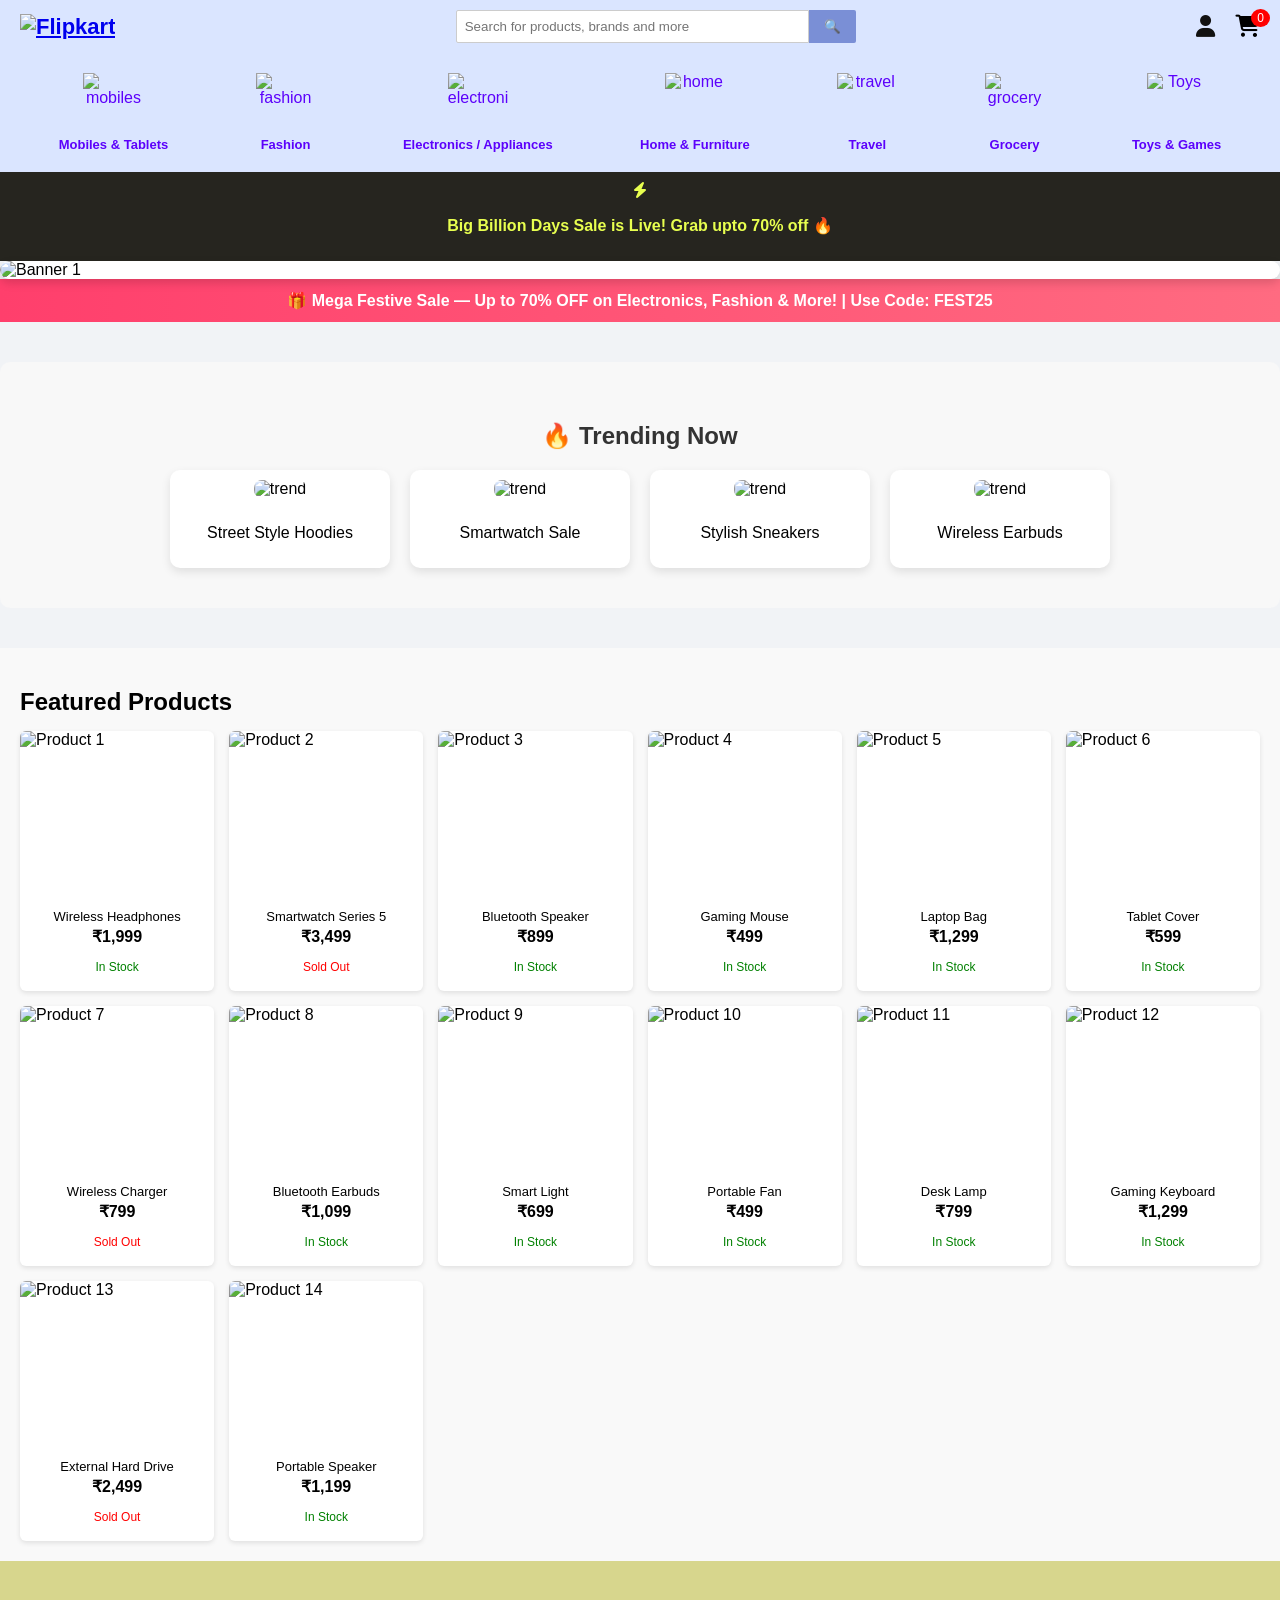
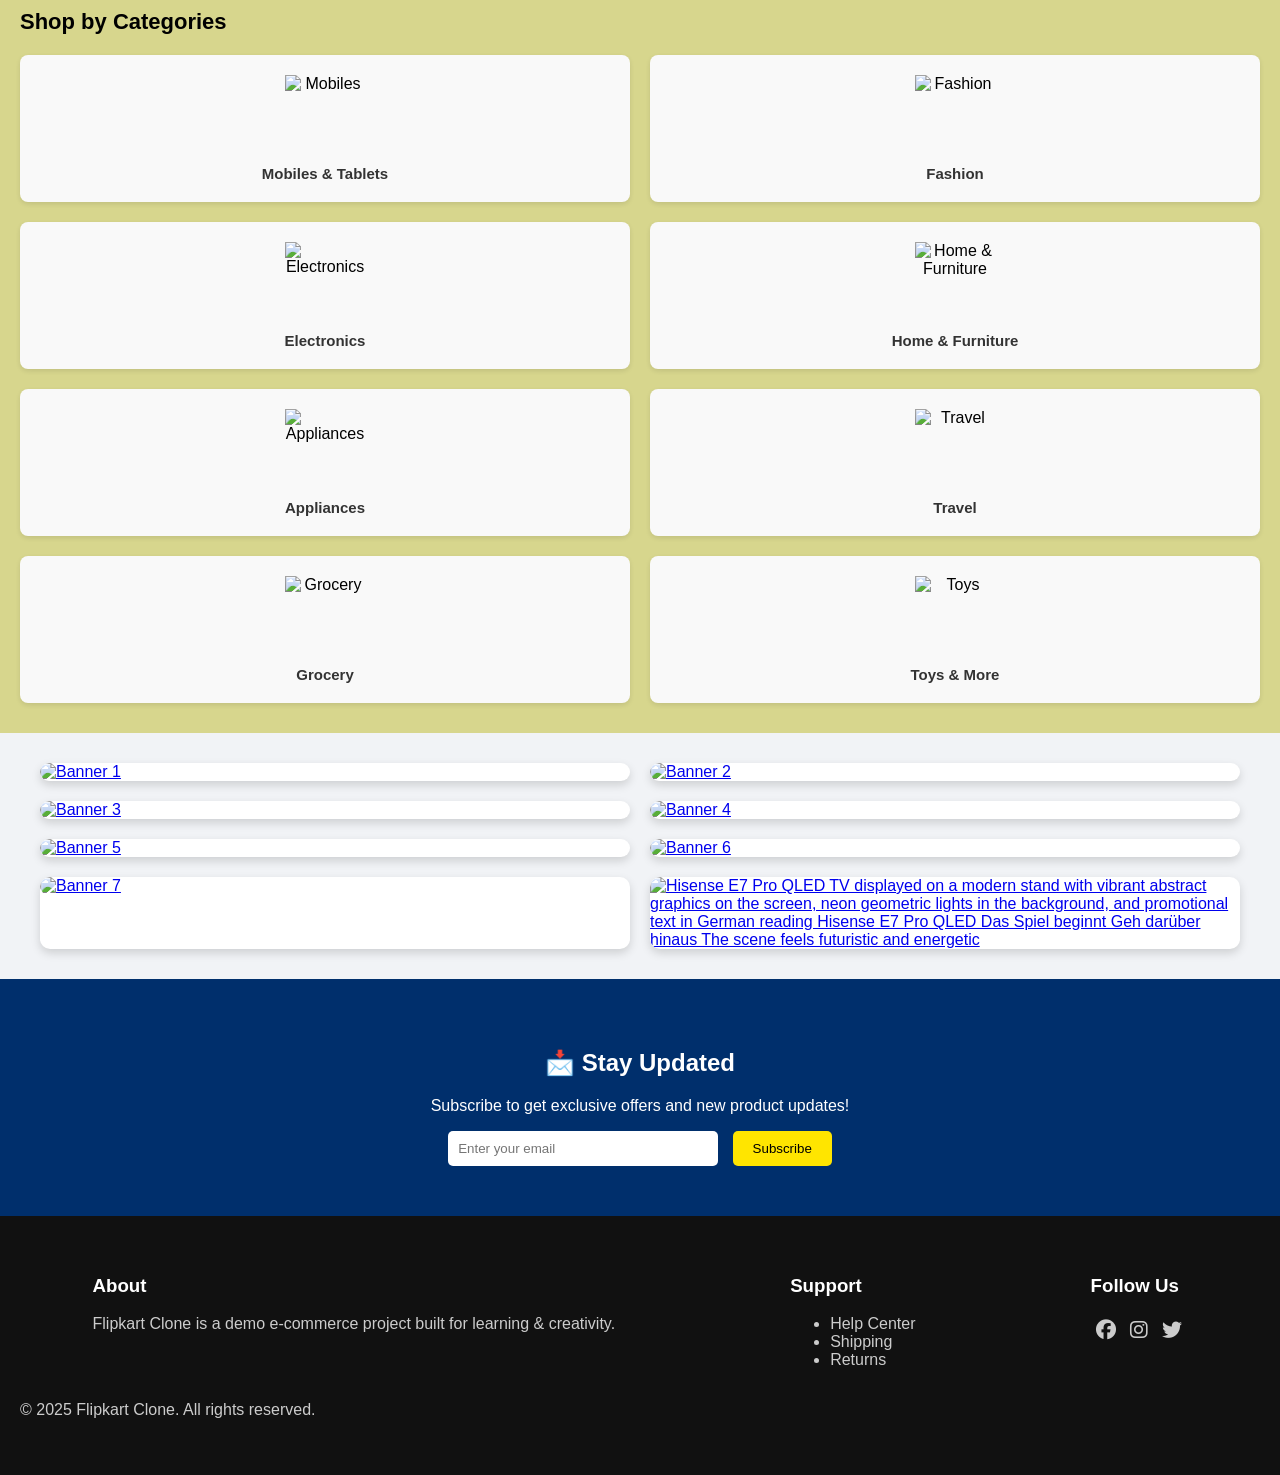
==== index.html @ 614ba8a5 "Flipkart Clone" ====
<!DOCTYPE html>
<html lang="en">
<head>
  <meta charset="UTF-8">
  <title>Flipkart Clone</title>
  <link rel="stylesheet" href="styles.css">
  <link rel="stylesheet" href="https://cdnjs.cloudflare.com/ajax/libs/font-awesome/6.4.0/css/all.min.css" />
</head>
<style></style>
<body>

 <!-- NAVIGATION -->
<nav class="navbar">
  <div class="logo">
    <a href="index.html"><img src="photos/Flipcart.svg" alt="Flipkart"></a>
  </div>

  <div class="search-bar">
    <input type="text" placeholder="Search for products, brands and more">
    <button>🔍</button>
  </div>

  <div class="nav-icons">
    <!-- ACCOUNT DROPDOWN -->
    <div class="account-dropdown">
      <a href="account.html" class="account-link">
        <i class="fas fa-user"></i>
      </a>
      <div class="dropdown-menu">
        <p>👋 Welcome, User</p>
        <a href="account.html">My Profile</a>
        <a href="#">My Orders</a>
        <a href="#">Wishlist</a>
        <a href="#">Settings</a>
        <hr>
        <a href="#" class="logout">Logout</a>
      </div>
    </div>

    <!-- CART ICON -->
    <a href="cart.html" class="cart-link">
      <i class="fas fa-shopping-cart"></i>
      <span class="cart-badge">0</span>
    </a>
  </div>
</nav>


<!-- CATEGORY SECTION -->
<div class="categories">

  <!-- Mobiles -->
  <div class="cat-item">
    <a href="mobiles.html" class="cat">
      <img src="photos/responsive_423868.png" alt="mobiles">
      <p>Mobiles & Tablets</p>
    </a>
    <div class="sub-menu">
      <a href="smartphones.html">Smartphones</a>
      <a href="tablets.html">Tablets</a>
      <a href="mobile-accessories.html">Smart Watches</a>
    </div>
  </div>

  <!-- Fashion -->
  <div class="cat-item">
    <a href="fashion.html" class="cat">
      <img src="photos/brand_7417708.png" alt="fashion">
      <p>Fashion</p>
    </a>
    <div class="sub-menu">
      <a href="mens-wear.html">Men's Wear</a>
      <a href="womens-wear.html">Women's Wear</a>
      <a href="kids-fashion.html">Kids Fashion</a>
      <a href="footwear.html">Footwear</a>
    </div>
  </div>

  <!-- Electronics / Appliances -->
  <div class="cat-item">
    <a href="electronics.html" class="cat">
      <img src="photos/headphone_8869012.png" alt="electronics">
      <p>Electronics / Appliances</p>
    </a>
    <div class="sub-menu">
      <p style="font-weight:bold; text-align:center; color:#5c01fb; margin:5px 0;">Electronics</p>
      <a href="laptops.html">Laptops</a>
      <a href="audio.html">Headphones & Audio</a>
      <a href="cameras.html">Cameras</a>
      <hr style="margin:6px 0; border:0; border-top:1px solid #ccc;">
      <p style="font-weight:bold; text-align:center; color:#5c01fb; margin:5px 0;">Appliances</p>
      <a href="washing-machines.html">Washing Machines</a>
      <a href="refrigerators.html">Refrigerators</a>
      <a href="microwaves.html">Microwaves</a>
    </div>
  </div>

  <!-- Home -->
  <div class="cat-item">
    <a href="home.html" class="cat">
      <img src="photos/furniture_2603741.png" alt="home">
      <p>Home & Furniture</p>
    </a>
    <div class="sub-menu">
      <a href="furniture.html">Furniture</a>
      <a href="decor.html">Home Decor</a>
      <a href="kitchen.html">Kitchen Essentials</a>
    </div>
  </div>

  <!-- Travel -->
  <div class="cat-item">
    <a href="travel.html" class="cat">
      <img src="photos/svg_11499703.png" alt="travel">
      <p>Travel</p>
    </a>
    <div class="sub-menu">
      <a href="flights.html">Flights</a>
      <a href="trains.html">Trains</a>
      <a href="buses.html">Buses</a>
    </div>
  </div>

  <!-- Grocery -->
  <div class="cat-item">
    <a href="grocery.html" class="cat">
      <img src="photos/shopping-bag_3514242.png" alt="grocery">
      <p>Grocery</p>
    </a>
    <div class="sub-menu">
      <a href="fruits.html">Fruits</a>
      <a href="vegetables.html">Vegetables</a>
      <a href="daily-needs.html">Daily Needs</a>
    </div>
  </div>

  <!-- Toys -->
  <div class="cat-item">
    <a href="toys.html" class="cat">
      <img src="photos/tricycle_2308038.png" alt="Toys">
      <p>Toys & Games</p>
    </a>
    <div class="sub-menu">
      <a href="outdoor-toys.html">Outdoor Toys</a>
      <a href="educational-toys.html">Educational Toys</a>
      <a href="action-figures.html">Action Figures</a>
      <a href="puzzles.html">Puzzles</a>
    </div>
  </div>

</div>


  <!-- OFFER STRIP -->
  <section class="offers">
    <div class="offer-box">
      <i class="fa-solid fa-bolt"></i>
      <p>Big Billion Days Sale is Live! Grab upto 70% off 🔥</p>
    </div>
  </section>

<!-- BANNER / SLIDER -->
<div class="banner">
  <div class="slides">
    <img src="banner/3f18bdad72263ca1a912f7f2d5699827.jpg" class="active" alt="Banner 1">
    <img src="banner/40c37e7dae68017805ef7e888461870e.jpg" alt="Banner 2">
    <img src="banner/e4dcd8a80475b99cef4d66dc8df94909.jpg" alt="Banner 3">
  </div>
</div>



  <!-- ===== DEALS STRIP ===== -->
<div class="deal-strip">
  🎁 Mega Festive Sale — Up to <strong>70% OFF</strong> on Electronics, Fashion & More! | Use Code: <b>FEST25</b>
</div>

  <!-- TRENDING SECTION -->
  <section class="trending">
    <h2>🔥 Trending Now</h2>
    <div class="trending-grid">
      <div class="trend-card">
        <img src="product-images/winterjacket.jpg" alt="trend">
        <p>Street Style Hoodies</p>
      </div>
      <div class="trend-card">
        <img src="product-images/smartwatch.jpg" alt="trend">
        <p>Smartwatch Sale</p>
      </div>
      <div class="trend-card">
        <img src="product-images/Sneakers.jpg" alt="trend">
        <p>Stylish Sneakers</p>
      </div>
      <div class="trend-card">
        <img src="product-images/earbuds.jpg" alt="trend">
        <p>Wireless Earbuds</p>
      </div>
    </div>
  </section>

  <!-- PRODUCT CARDS SECTION -->
<section class="featured-products">
  <h2>Featured Products</h2>
  <div class="featured-grid">
    <div class="featured-card">
      <div class="img-container">
        <img src="product-images/headphone.jpg" alt="Product 1">
      </div>
      <div class="product-info">
        <p class="product-name">Wireless Headphones</p>
        <p class="product-price">₹1,999</p>
        <p class="product-stock in-stock">In Stock</p>
      </div>
    </div>

    <div class="featured-card">
      <div class="img-container">
        <img src="product-images/smartwatch.jpg" alt="Product 2">
      </div>
      <div class="product-info">
        <p class="product-name">Smartwatch Series 5</p>
        <p class="product-price">₹3,499</p>
        <p class="product-stock sold-out">Sold Out</p>
      </div>
    </div>

    <div class="featured-card">
      <div class="img-container">
        <img src="product-images/bluetooth speaker.jpg" alt="Product 3">
      </div>
      <div class="product-info">
        <p class="product-name">Bluetooth Speaker</p>
        <p class="product-price">₹899</p>
        <p class="product-stock in-stock">In Stock</p>
      </div>
    </div>

    <div class="featured-card">
      <div class="img-container">
        <img src="product-images/mouse.jpg" alt="Product 4">
      </div>
      <div class="product-info">
        <p class="product-name">Gaming Mouse</p>
        <p class="product-price">₹499</p>
        <p class="product-stock in-stock">In Stock</p>
      </div>
    </div>

    <div class="featured-card">
      <div class="img-container">
        <img src="product-images/laptop bag.jpg" alt="Product 5">
      </div>
      <div class="product-info">
        <p class="product-name">Laptop Bag</p>
        <p class="product-price">₹1,299</p>
        <p class="product-stock in-stock">In Stock</p>
      </div>
    </div>

    <div class="featured-card">
      <div class="img-container">
        <img src="product-images/tablet cover.jpg" alt="Product 6">
      </div>
      <div class="product-info">
        <p class="product-name">Tablet Cover</p>
        <p class="product-price">₹599</p>
        <p class="product-stock in-stock">In Stock</p>
      </div>
    </div>

    <div class="featured-card">
      <div class="img-container">
        <img src="product-images/wireless charger.jpg" alt="Product 7">
      </div>
      <div class="product-info">
        <p class="product-name">Wireless Charger</p>
        <p class="product-price">₹799</p>
        <p class="product-stock sold-out">Sold Out</p>
      </div>
    </div>

    <div class="featured-card">
      <div class="img-container">
        <img src="product-images/earbuds.jpg" alt="Product 8">
      </div>
      <div class="product-info">
        <p class="product-name">Bluetooth Earbuds</p>
        <p class="product-price">₹1,099</p>
        <p class="product-stock in-stock">In Stock</p>
      </div>
    </div>

    <div class="featured-card">
      <div class="img-container">
        <img src="product-images/smart light.jpg" alt="Product 9">
      </div>
      <div class="product-info">
        <p class="product-name">Smart Light</p>
        <p class="product-price">₹699</p>
        <p class="product-stock in-stock">In Stock</p>
      </div>
    </div>

    <div class="featured-card">
      <div class="img-container">
        <img src="product-images/portable fan.jpg" alt="Product 10">
      </div>
      <div class="product-info">
        <p class="product-name">Portable Fan</p>
        <p class="product-price">₹499</p>
        <p class="product-stock in-stock">In Stock</p>
      </div>
    </div>

  <div class="featured-card">
      <div class="img-container">
        <img src="product-images/desk lamp.jpg" alt="Product 11">
      </div>
      <div class="product-info">
        <p class="product-name">Desk Lamp</p>
        <p class="product-price">₹799</p>
        <p class="product-stock in-stock">In Stock</p>
      </div>
    </div>

    <div class="featured-card">
      <div class="img-container">
        <img src="product-images/gaming keyboard.jpg" alt="Product 12">
      </div>
      <div class="product-info">
        <p class="product-name">Gaming Keyboard</p>
        <p class="product-price">₹1,299</p>
        <p class="product-stock in-stock">In Stock</p>
      </div>
    </div>

    <div class="featured-card">
      <div class="img-container">
        <img src="product-images/hard disk.jpg" alt="Product 13">
      </div>
      <div class="product-info">
        <p class="product-name">External Hard Drive</p>
        <p class="product-price">₹2,499</p>
        <p class="product-stock sold-out">Sold Out</p>
      </div>
    </div>

    <div class="featured-card">
      <div class="img-container">
        <img src="product-images/portable speaker.jpg" alt="Product 14">
      </div>
      <div class="product-info">
        <p class="product-name">Portable Speaker</p>
        <p class="product-price">₹1,199</p>
        <p class="product-stock in-stock">In Stock</p>
      </div>
    </div>
  </div>
</section>
<!-- SHOP BY CATEGORIES SECTION -->
<section class="shop-categories">
  <h2>Shop by Categories</h2>
  <div class="category-grid">

    <!-- Row 1 -->
    <div class="category-card">
      <a href="mobiles.html">
        <img src="photos/responsive_423868.png" alt="Mobiles">
        <p>Mobiles & Tablets</p>
      </a>
    </div>
    <div class="category-card">
      <a href="fashion.html">
        <img src="photos/brand_7417708.png" alt="Fashion">
        <p>Fashion</p>
      </a>
    </div>

    <!-- Row 2 -->
    <div class="category-card">
      <a href="electronics.html">
        <img src="photos/headphone_8869012.png" alt="Electronics">
        <p>Electronics</p>
      </a>
    </div>
    <div class="category-card">
      <a href="home.html">
        <img src="photos/furniture_2603741.png" alt="Home & Furniture">
        <p>Home & Furniture</p>
      </a>
    </div>

    <!-- Row 3 -->
    <div class="category-card">
      <a href="appliances.html">
        <img src="photos/coffee-machine_3321311.png" alt="Appliances">
        <p>Appliances</p>
      </a>
    </div>
    <div class="category-card">
      <a href="travel.html">
        <img src="photos/svg_11499703.png" alt="Travel">
        <p>Travel</p>
      </a>
    </div>

    <!-- Row 4 -->
    <div class="category-card">
      <a href="grocery.html">
        <img src="photos/shopping-bag_3514242.png" alt="Grocery">
        <p>Grocery</p>
      </a>
    </div>
    
    <div class="category-card">
      <a href="toys.html">
        <img src="photos/tricycle_2308038.png" alt="Toys">
        <p>Toys & More</p>
      </a>
    </div>

  </div>
</section>

<!-- FULL-SCREEN BANNER SECTION -->
<section class="full-banner">
  <div class="banner-container">
    <div class="banner">
      <a href="mobiles.html"><img src="banner/tablet.jpg" alt="Banner 1"></a>
    </div>
    <div class="banner">
      <a href="electronics.html"><img src="banner/headphone.jpg" alt="Banner 2"></a>
    </div>
    <div class="banner">
      <a href="mobiles.html"><img src="banner/Xiaomi Mi 9T.jpg" alt="Banner 3"></a>
    </div>
    <div class="banner">
      <a href="electronics.html"><img src="banner/earphone.jpg" alt="Banner 4"></a>
    </div>
    <div class="banner">
      <a href="electronics.html"><img src="banner/camera.jpg" alt="Banner 5"></a>
    </div>
    <div class="banner">
      <a href="electronics.html"><img src="banner/gimbals.jpg" alt="Banner 6"></a>
    </div>
    <div class="banner">
      <a href="toys.html"><img src="banner/biking.jpg" alt="Banner 7"></a>
    </div>
    <div class="banner">
      <a href="tv.html"><img src="banner/tv.jpg" alt="Hisense E7 Pro QLED TV displayed on a modern stand with vibrant abstract graphics on the screen, neon geometric lights in the background, and promotional text in German reading Hisense E7 Pro QLED Das Spiel beginnt Geh darüber hinaus The scene feels futuristic and energetic"></a>
    </div>
  </div>
</section>


  <!-- NEWSLETTER SIGNUP -->
  <section class="newsletter">
    <h2>📩 Stay Updated</h2>
    <p>Subscribe to get exclusive offers and new product updates!</p>
    <form>
      <input type="email" placeholder="Enter your email">
      <button type="submit">Subscribe</button>
    </form>
  </section>

<!-- FOOTER -->
  <footer>
    <div class="footer-grid">
      <div>
        <h3>About</h3>
        <p>Flipkart Clone is a demo e-commerce project built for learning & creativity.</p>
      </div>
      <div>
        <h3>Support</h3>
        <ul>
          <li><a href="#">Help Center</a></li>
          <li><a href="#">Shipping</a></li>
          <li><a href="#">Returns</a></li>
        </ul>
      </div>
      <div>
        <h3>Follow Us</h3>
        <div class="social-icons">
          <i class="fab fa-facebook"></i>
          <i class="fab fa-instagram"></i>
          <i class="fab fa-twitter"></i>
        </div>
      </div>
    </div>
    <p class="copyright">© 2025 Flipkart Clone. All rights reserved.</p>
  </footer>

  <script src="app.js"></script>
</body>
</html>
---- styles.css ----
body {
  margin: 0;
  font-family: Arial, sans-serif;
  background: #f1f3f6;
}

/* NAVBAR */
.navbar {
  display: flex;
  justify-content: space-between;
  align-items: center;
  background: #dae5ff;
  padding: 10px 20px;
  color: #fff;
}

.navbar .logo {
  font-size: 22px;
  font-weight: bold;
}

.search-bar {
  flex: 1;
  margin: 0 20px;
  display: flex;
  max-width: 400px;  /* limit width of search bar */
}

.search-bar input {
  flex: 1;
  padding: 8px;
  border: 1px solid #ccc;
  border-radius: 2px 0 0 2px;
}


.search-bar button {
  padding: 8px 15px;
  background: #7a8fd6;
  border: none;
  cursor: pointer;
  border-radius: 0 2px 2px 0;
}

.nav-icons {
  display: flex;
  align-items: center;
  gap: 20px;
  color: #000;
}

.nav-icons a {
  color: #000;
  text-decoration: none;
  position: relative;
}

.nav-icons i {
  font-size: 22px;
  cursor: pointer;
  transition: transform 0.2s ease;
}
.nav-icons i:hover {
  transform: scale(1.1);
  color: #2874f0;
}
/* ===== ACCOUNT DROPDOWN ===== */
.account-dropdown {
  position: relative;
  display: inline-block;
}

.account-link i {
  font-size: 22px;
  color: #111;
  cursor: pointer;
}

/* DROPDOWN MENU STYLING */
.dropdown-menu {
  position: absolute;
  top: 35px;
  right: 0;
  background: white;
  color: #333;
  border-radius: 6px;
  box-shadow: 0 4px 10px rgba(0,0,0,0.15);
  display: none;
  flex-direction: column;
  width: 200px;
  z-index: 10;
  animation: fadeOut 0.2s ease;
}

/* SHOW ON HOVER */
.account-dropdown:hover .dropdown-menu {
  display: flex;
  animation: fadeIn 0.3s ease forwards;
}

@keyframes fadeIn {
  from { opacity: 0; transform: translateY(-10px); }
  to { opacity: 1; transform: translateY(0); }
}

.dropdown-menu p {
  font-weight: bold;
  padding: 10px 15px;
}

.dropdown-menu a {
  padding: 10px 15px;
  text-decoration: none;
  color: #333;
  transition: background 0.2s;
}

.dropdown-menu a:hover {
  background: #f5f5f5;
}

.dropdown-menu .logout {
  color: red;
}

/* CART BADGE */
.cart-link {
  position: relative;
}

.cart-badge {
  position: absolute;
  top: -6px;
  right: -10px;
  background: red;
  color: white;
  border-radius: 50%;
  font-size: 12px;
  padding: 2px 6px;
}

/* CATEGORIES */
.categories {
  display: flex;
  justify-content: space-around;
  align-items: center;
  padding: 15px;
  background: #dae5ff;
  flex-wrap: wrap;
  color: #5c01fb;
}

.cat-item {
  position: relative;
  margin: 0 10px;
  text-align: center;
}

.categories a.cat {
  display: flex;
  flex-direction: column;
  align-items: center;
  cursor: pointer;
  text-decoration: none;
  color: inherit;
  padding: 5px;
  border-radius: 8px;
  transition: background-color 0.3s;
}

.categories a.cat:hover {
  background-color: #e9ff9a;
  color: #000000;
}

.categories a.cat img {
  width: 60px;
  height: 60px;
  margin-bottom: 4px;
}

.categories a.cat p {
  font-size: 13px;
  font-weight: bold;
  margin: 0;
  text-align: center;
}

/* Dropdown Menu */
.sub-menu {
  display: none;
  position: absolute;
  top: 100%;
  left: 50%;
  transform: translateX(-50%);
  background: #fff;
  border-radius: 10px;
  box-shadow: 0 4px 12px rgba(0,0,0,0.15);
  min-width: 200px;
  z-index: 10;
  padding: 8px 0;
  text-align: left;
}

.sub-menu a {
  display: block;
  padding: 8px 15px;
  font-size: 14px;
  text-decoration: none;
  color: #333;
  transition: background 0.3s;
}

.sub-menu a:hover {
  background: #dae5ff;
  color: #000;
}

/* Show on Hover */
.cat-item:hover .sub-menu {
  display: block;
}

/* OFFER STRIP */
.offers {
  background: #26251f;
  text-align: center;
  padding: 10px;
  font-weight: bold;
  color: #e8ff4f;
  font-family: 'Segoe UI', Tahoma, Geneva, Verdana, sans-serif;
}

/* BANNER */
.banner {
  position: relative;
  width: 100%;
  overflow: hidden;
  background: #fff;
}

.banner .slides img {
  width: 100%;
  height: auto;
  display: none;
  object-fit: contain; /* shows full image without cropping */
  transition: opacity 1s ease-in-out;
}

.banner .slides img.active {
  display: block;
  opacity: 1;
}

/* DEAL STRIP */
.deal-strip {
  background: linear-gradient(90deg, #ff3f6c, #ff6b81);
  color: #fff;
  text-align: center;
  padding: 12px;
  font-size: 16px;
  font-weight: bold;
}

.trending {
  background-color: #fff176; /* soft yellow background */
  padding: 40px 20px;
  border-radius: 10px;
  margin: 40px 0;
}

.trending h2 {
  text-align: center;
  color: #333;
  margin-bottom: 20px;
}

.trending-grid {
  display: flex;
  justify-content: center;
  flex-wrap: wrap;
  gap: 20px;
}

.trend-card {
  background: white;
  border-radius: 10px;
  padding: 15px;
  text-align: center;
  width: 200px;
  box-shadow: 0 2px 8px rgba(0,0,0,0.1);
  transition: transform 0.3s;
}

.trend-card img {
  width: 100%;
  border-radius: 10px;
  margin-bottom: 10px;
}

.trend-card:hover {
  transform: scale(1.05);
}


/* DEAL STRIP */
.deal-strip {
  background: linear-gradient(90deg, #ff3f6c, #ff6b81);
  color: #fff;
  text-align: center;
  padding: 12px;
  font-size: 16px;
  font-weight: bold;
}

/* TRENDING SECTION */
.trending {
  padding: 40px;
  background: #f8f8f8;
  text-align: center;
  font-family:'Franklin Gothic Medium', 'Arial Narrow', Arial, sans-serif
}
.trending h2 {
  margin-bottom: 20px;
}
.trending-grid {
  display: flex;
  flex-wrap: wrap;
  justify-content: center;
  gap: 20px;
}
.trend-card {
  background: #fff;
  border-radius: 10px;
  padding: 10px;
  width: 200px;
  box-shadow: 0 4px 10px rgba(0,0,0,0.1);
  transition: 0.3s;
}
.trend-card:hover {
  transform: scale(1.05);
}
.trend-card img {
  width: 100%;
  border-radius: 8px;
}


.featured-products {
  padding: 20px;
  background: #f9f9f9;
}

.featured-products h2 {
  margin-bottom: 15px;
  font-family: 'Segoe UI', Tahoma, Geneva, Verdana, sans-serif;
}

/* Grid layout for multiple rows */
.featured-grid {
  display: grid;
  grid-template-columns: repeat(auto-fill, minmax(180px, 1fr)); /* 4–5 per row depending on screen */
  gap: 15px;
}

.featured-card {
  background: #fff;
  border-radius: 6px;
  overflow: hidden;
  display: flex;
  flex-direction: column;
  height: 260px;
  cursor: pointer;
  box-shadow: 0 2px 5px rgba(0,0,0,0.1);
  transition: transform 0.2s, box-shadow 0.2s;
}

.featured-card:hover {
  transform: translateY(-5px);
  box-shadow: 0 6px 15px rgba(0,0,0,0.15);
}

.img-container {
  height: 70%; /* image height */
  overflow: hidden;
}

.img-container img {
  width: 100%;
  height: 100%;
  object-fit: cover;
  display: block;
}

.product-info {
  height: 30%; /* info section */
  padding: 5px 8px;
  display: flex;
  flex-direction: column;
  justify-content: center;
  align-items: center;  /* center text */
  text-align: center;   /* center text inside */
}

.product-name {
  font-family: 'Verdana', sans-serif;
  font-size: 13px;
  margin: 0;
  line-height: 1.2;
}

.product-price {
  font-weight: bold;
  color: #000;
  margin: 2px 0;
}

.product-stock.in-stock {
  color: green;
  font-size: 12px;
}

.product-stock.sold-out {
  color: red;
  font-size: 12px;
}


/* SHOP BY CATEGORIES */
.shop-categories {
  padding: 30px 20px;
  background: #d7d68d;
  color: rgb(0, 0, 0);
}



.shop-categories h2 {
  margin-bottom: 20px;
  font-family: 'Segoe UI', Tahoma, Geneva, Verdana, sans-serif;
  font-size: 22px;
  color: #000000;
}
.shop-categories h2:hover {
  color: rgb(0, 0, 0);
  transition: color 0.3s;
}

.category-grid {
  display: grid;
  grid-template-columns: repeat(2, 1fr); /* 2 per row */
  gap: 20px;
}

.category-card {
  background: #f9f9f9;
  border-radius: 8px;
  box-shadow: 0 2px 5px rgba(0,0,0,0.1);
  text-align: center;
  padding: 20px;
  transition: transform 0.2s, box-shadow 0.2s;
}

.category-card:hover {
  transform: translateY(-5px);
  box-shadow: 0 6px 15px rgba(0,0,0,0.15);
  background-color: #c2cdf2;
}

.category-card img {
  width: 80px;
  height: 80px;
  object-fit: contain;
  margin-bottom: 10px;
}

.category-card p {
  font-size: 15px;
  font-weight: bold;
  color: #333;
  margin: 0;
}

.category-card a {
  text-decoration: none;
  color: inherit;
  display: flex;
  flex-direction: column;
  align-items: center;
}
.full-banner {
  padding: 30px;
  max-width: 1200px;
  margin: auto;
}

.banner-container {
  display: grid;
  grid-template-columns: repeat(2, 1fr); /* 2 banners per row */
  gap: 20px;
}

.banner {
  border-radius: 10px;
  overflow: hidden;
  box-shadow: 0 4px 10px rgba(0,0,0,0.15);
  transition: transform 0.3s ease, box-shadow 0.3s ease;
}

.banner img {
  width: 100%;
  height: auto;
  display: block;
  border-radius: 10px;
}

.banner:hover {
  transform: scale(1.03);
  box-shadow: 0 6px 15px rgba(0,0,0,0.2);
}


/* NEWSLETTER */
.newsletter {
  background: #002f6c;
  color: white;
  text-align: center;
  padding: 50px 20px;
}
.newsletter input {
  padding: 10px;
  width: 250px;
  border: none;
  border-radius: 5px;
  margin-right: 10px;
}
.newsletter button {
  background: #ffe500;
  border: none;
  padding: 10px 20px;
  border-radius: 5px;
  cursor: pointer;
}

/* FOOTER */
footer {
  background: #111;
  color: #ccc;
  padding: 40px 20px;
}
.footer-grid {
  display: flex;
  flex-wrap: wrap;
  justify-content: space-around;
  gap: 30px;
}
.footer-grid h3 {
  color: white;
}
.footer-grid a {
  color: #ccc;
  text-decoration: none;
}
.footer-grid a:hover {
  color: #ffe500;
}
.social-icons i {
  margin: 5px;
  font-size: 20px;
  cursor: pointer;
  transition: 0.3s;
}
.social-icons i:hover {
  color: #ffe500;
}
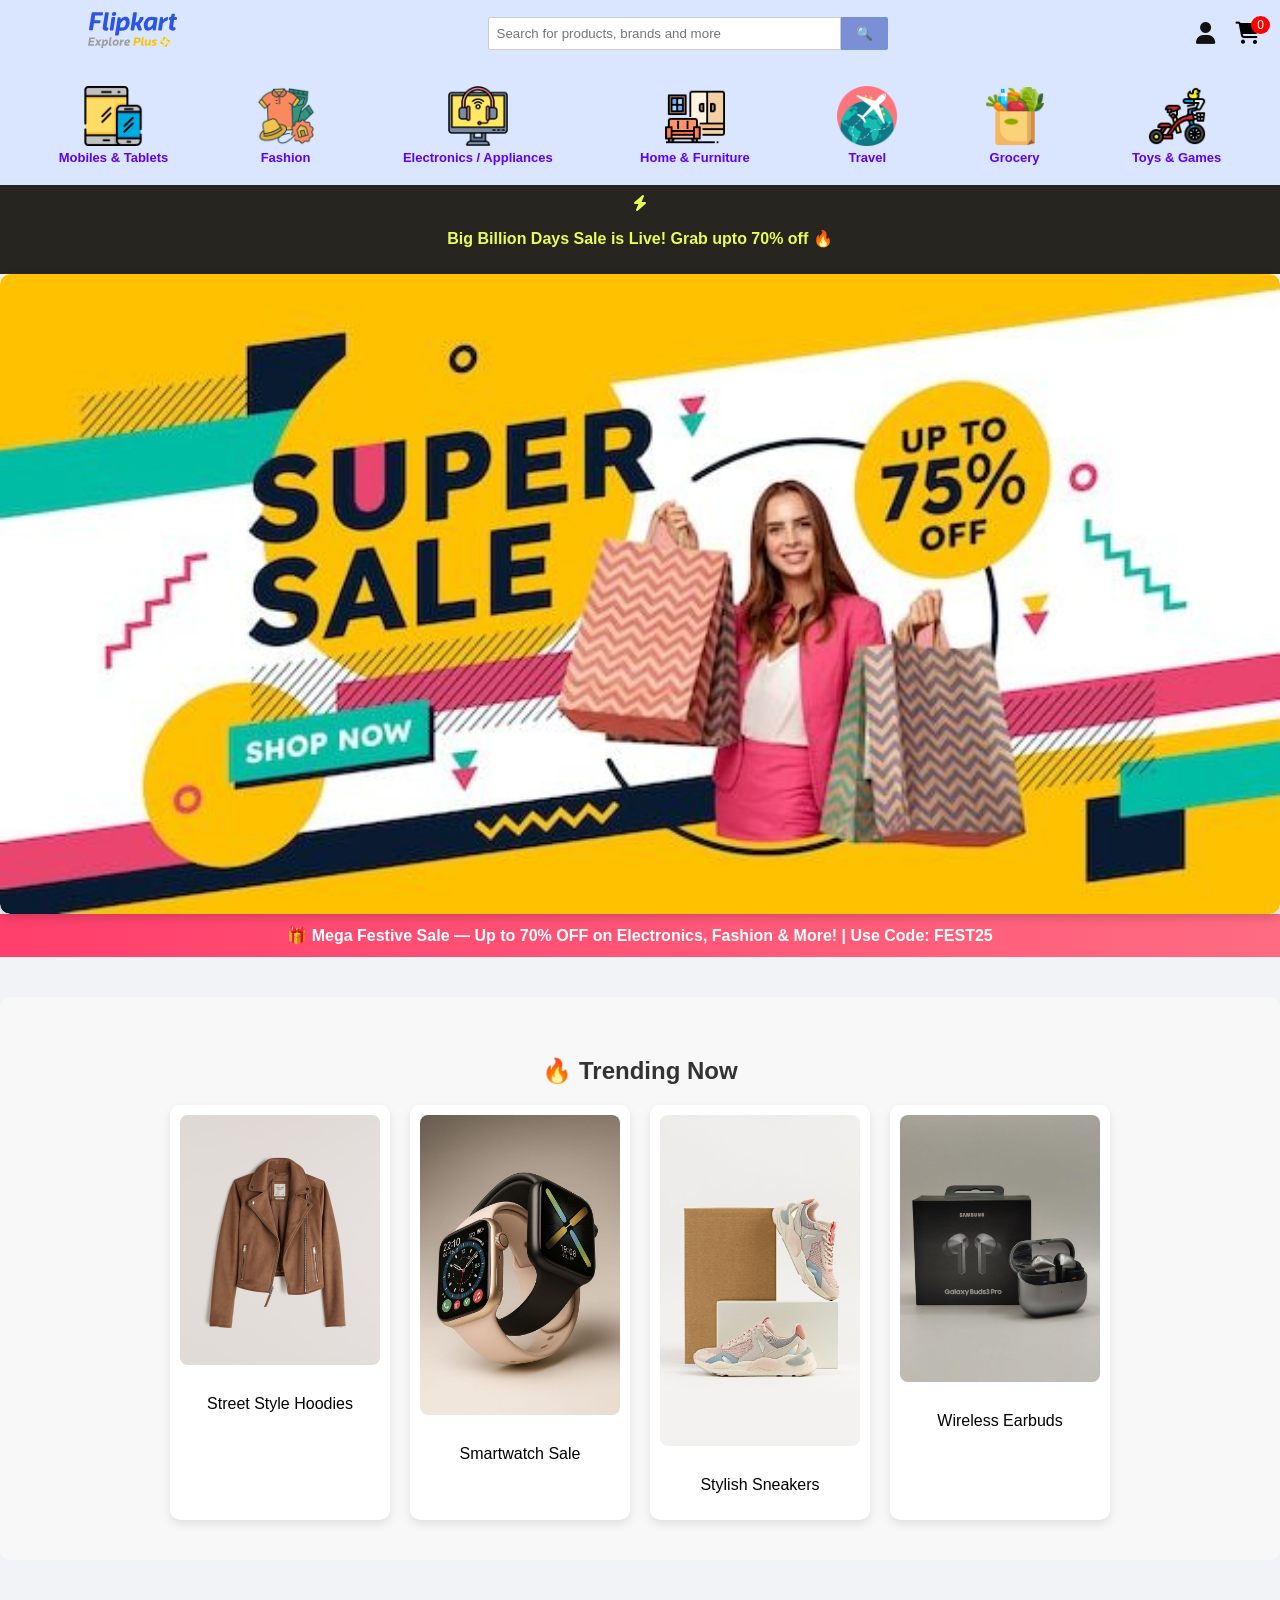
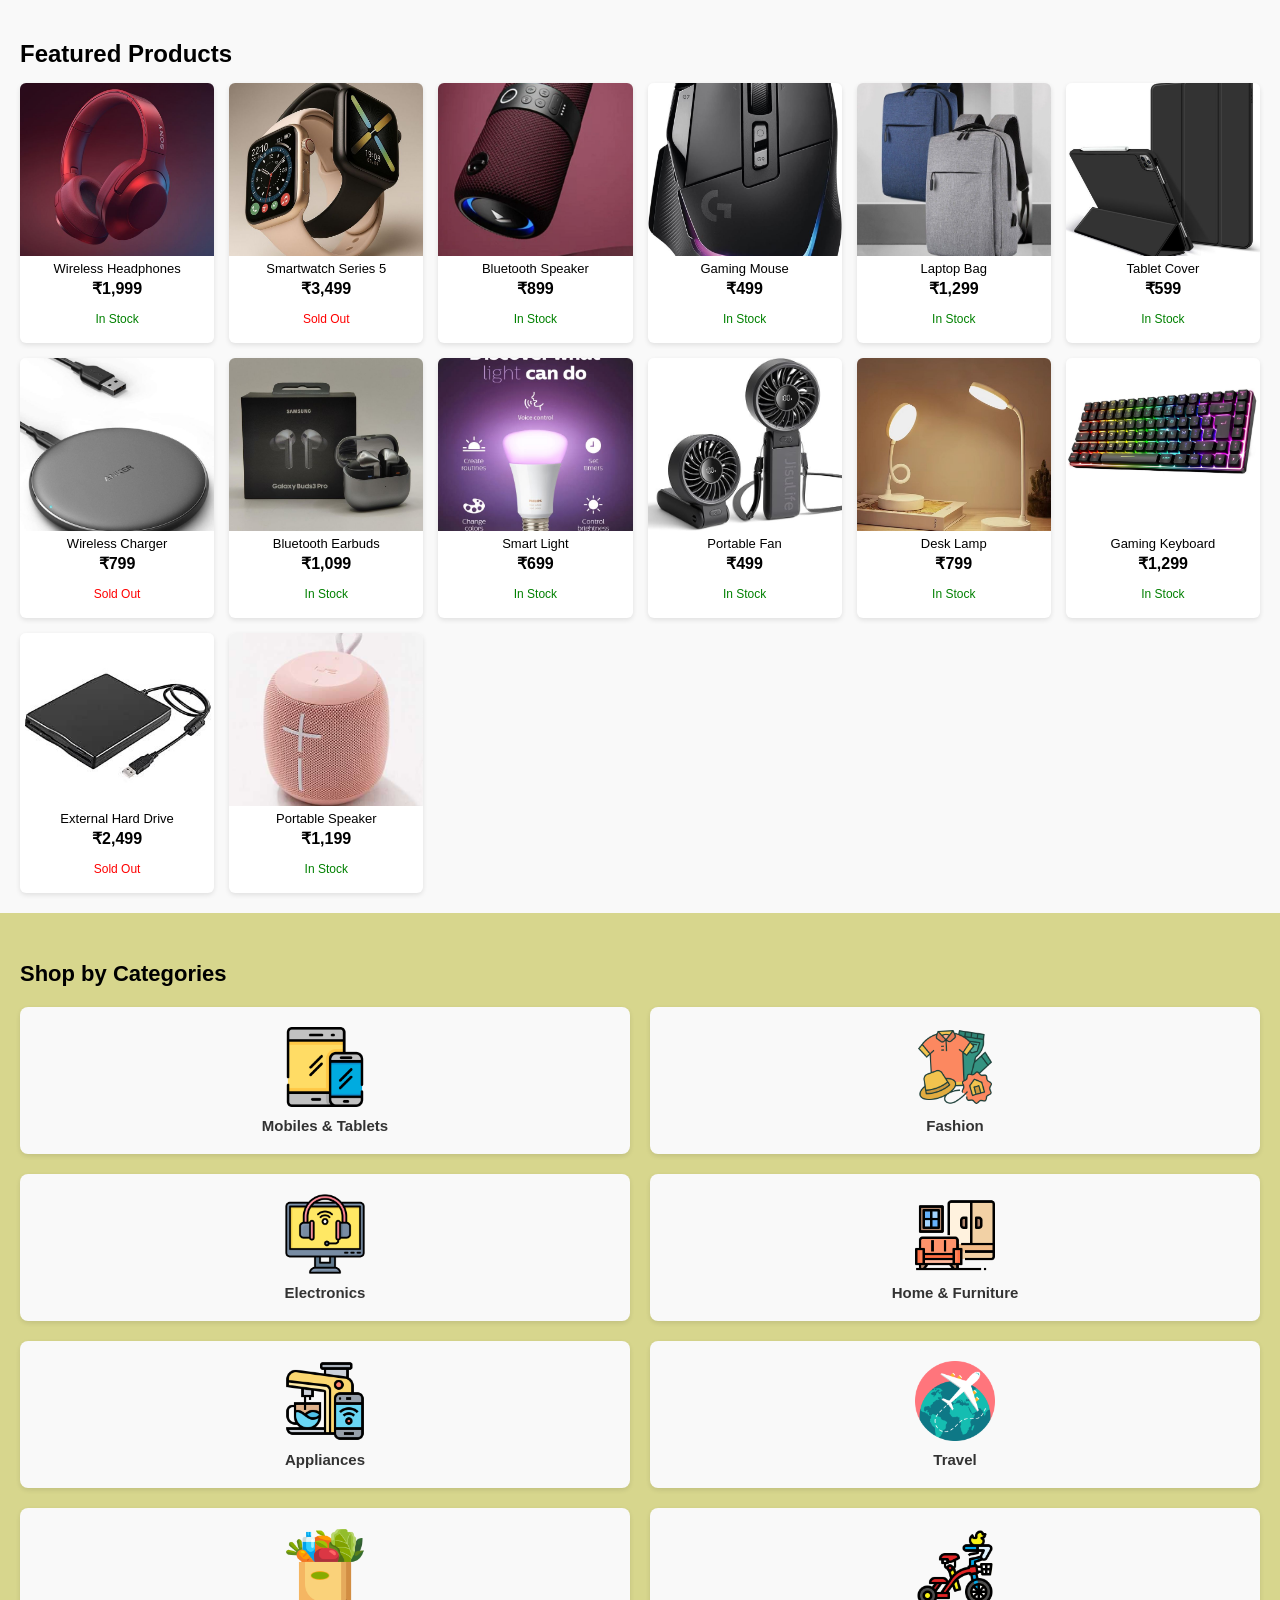
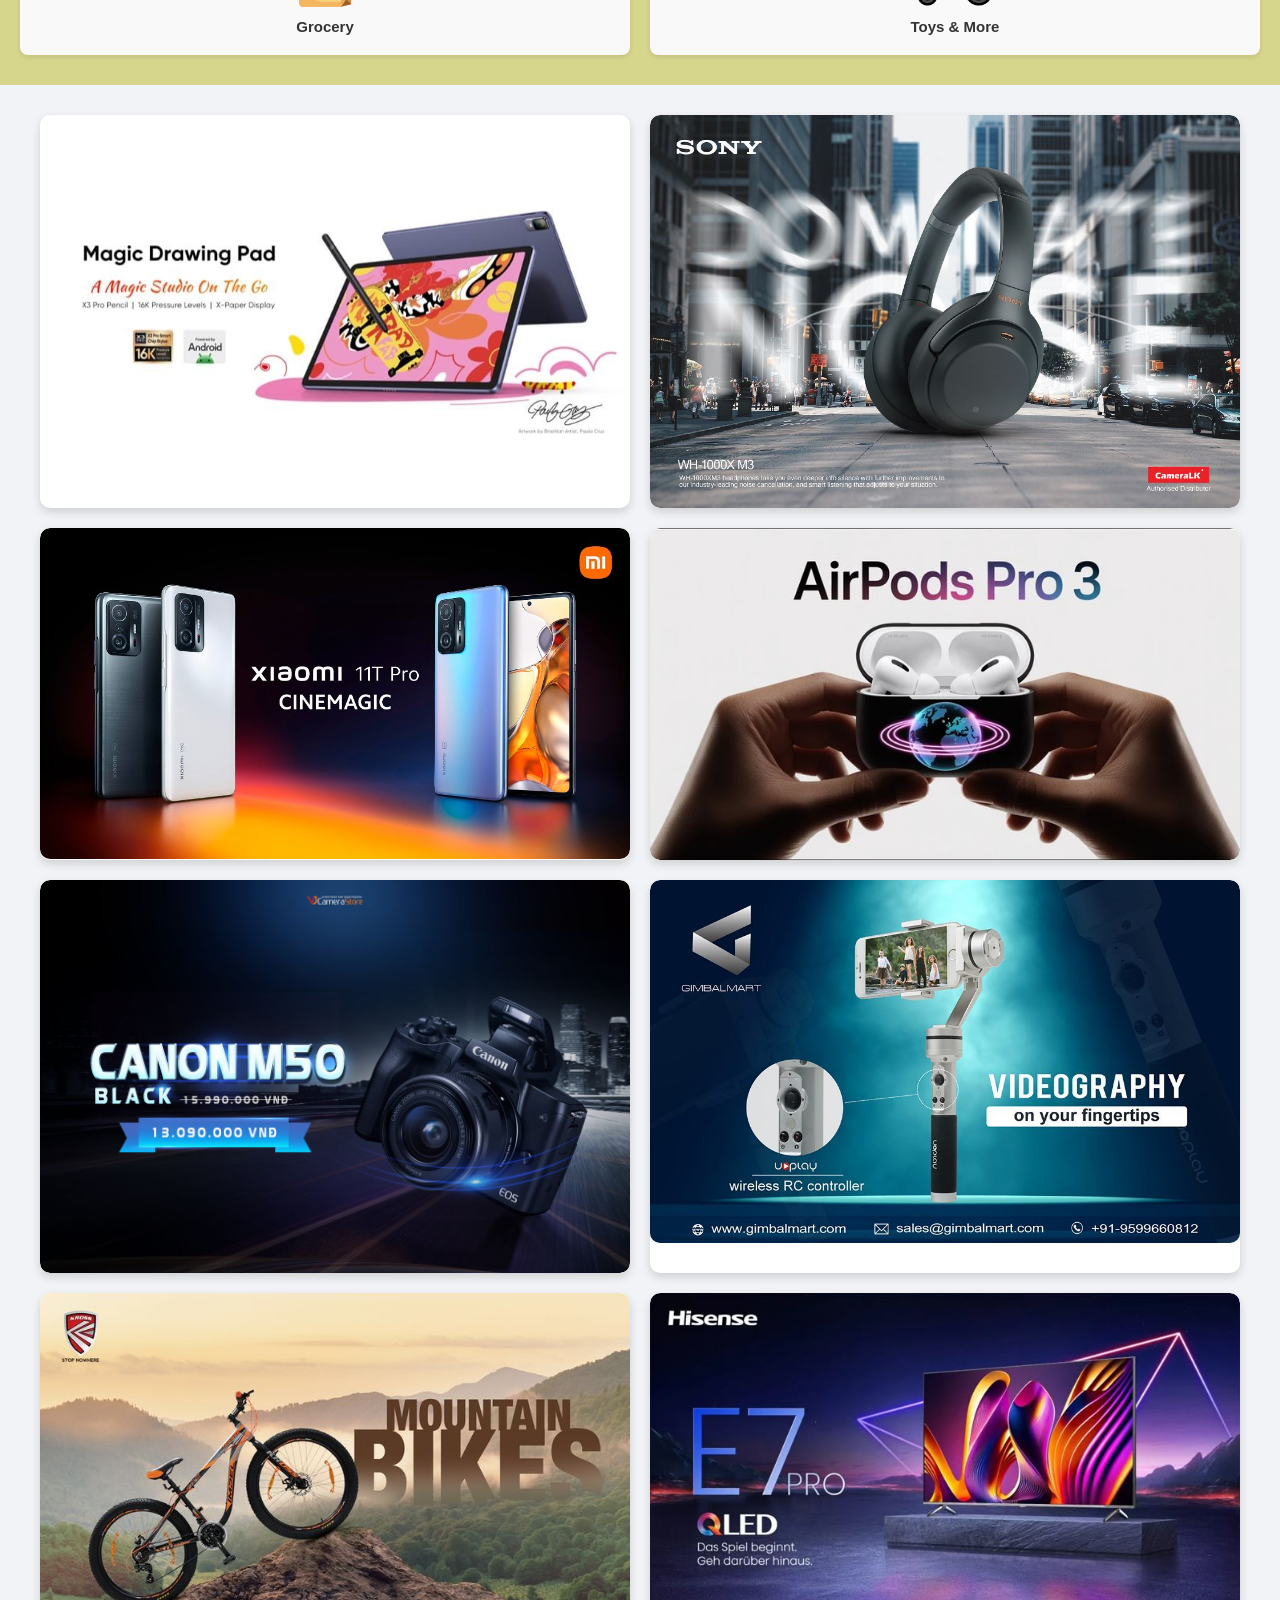
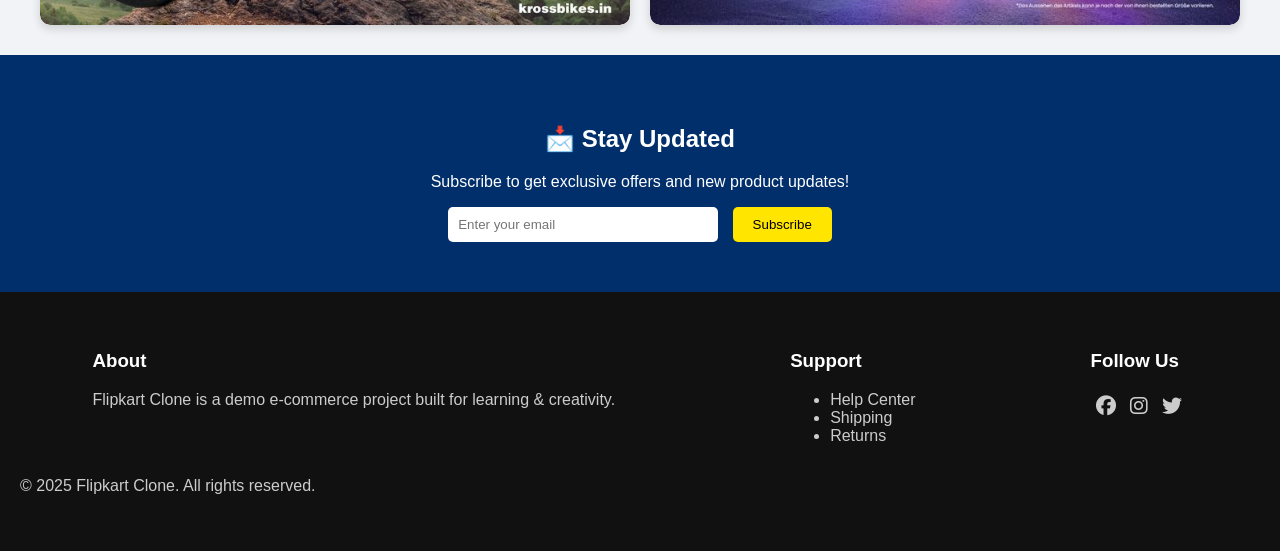
==== commit f4fdf7a0: "Update index.html" ====
--- a/index.html
+++ b/index.html
@@ -2,7 +2,7 @@
 <html lang="en">
 <head>
   <meta charset="UTF-8">
-  <title>Flipkart Clone</title>
+  <title>Flipkart by Prakhar</title>
   <link rel="stylesheet" href="styles.css">
   <link rel="stylesheet" href="https://cdnjs.cloudflare.com/ajax/libs/font-awesome/6.4.0/css/all.min.css" />
 </head>
@@ -493,3 +493,4 @@
   <script src="app.js"></script>
 </body>
 </html>
+
